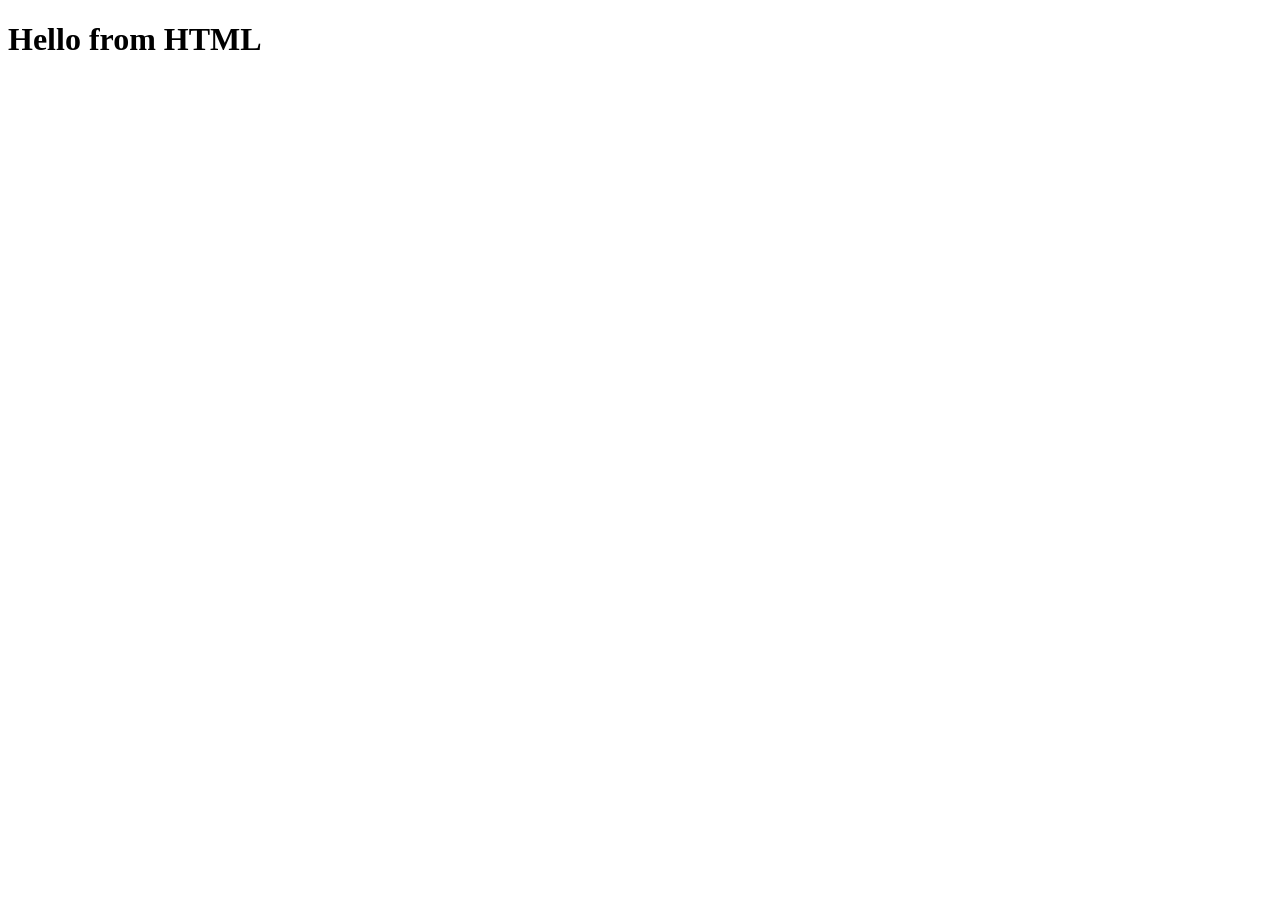
==== src/main/resources/static/index.html @ 3cafbec4 "HTML,CSS,JS files served" ====
<!DOCTYPE html>
<html lang="en">
<head>
    <meta charset="UTF-8">
    <meta name="viewport" content="width=device-width, initial-scale=1.0">
    <title>Document</title>
    <link rel="stylesheet" href="css/site.css">
</head>
<body>
    <h1>Hello from HTML</h1>
    <script src="js/site.js"></script>
</body>
</html>
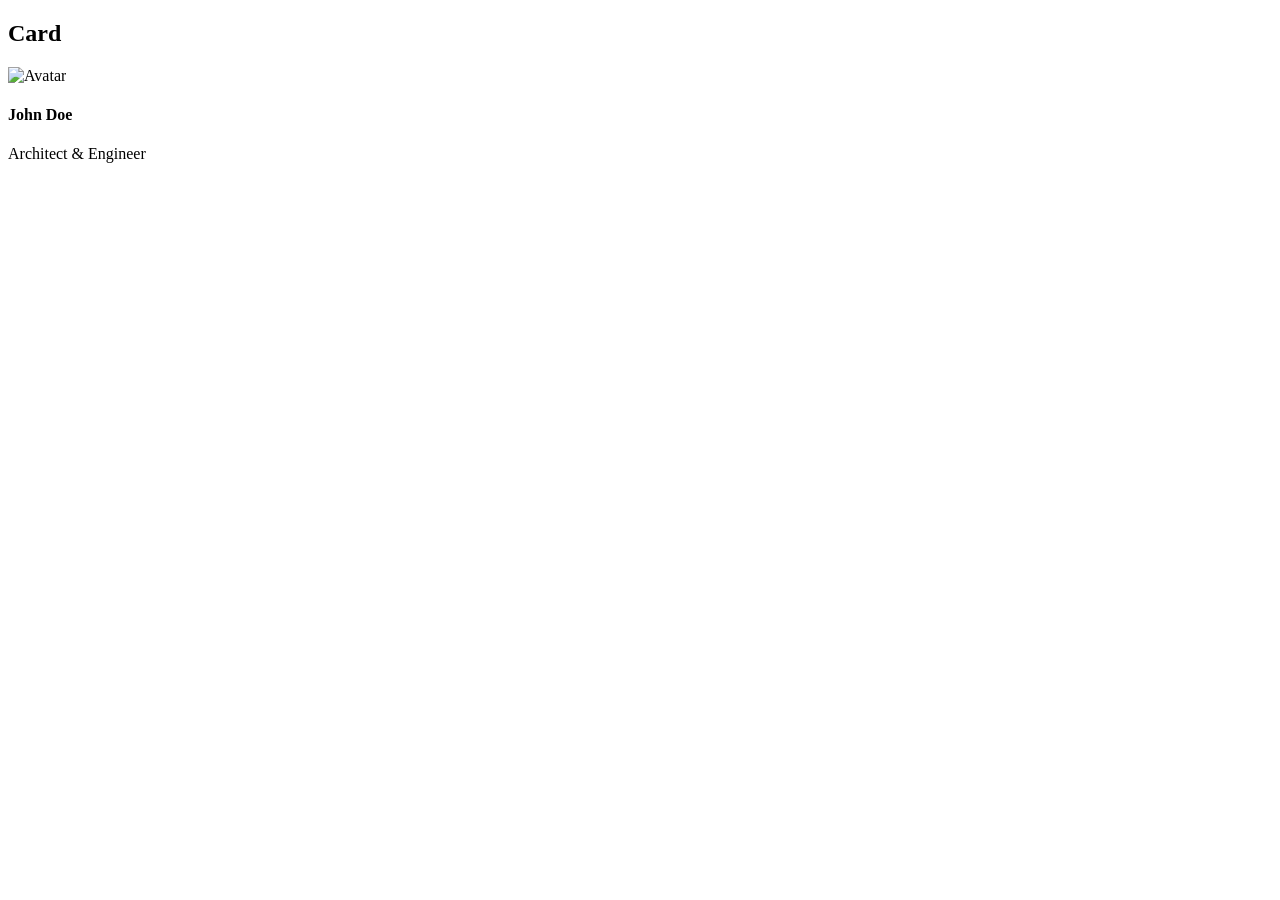
==== commit e185f653: "Card is added" ====
--- a/src/main/resources/static/index.html
+++ b/src/main/resources/static/index.html
@@ -7,7 +7,16 @@
     <link rel="stylesheet" href="css/site.css">
 </head>
 <body>
-    <h1>Hello from HTML</h1>
+    <h2>Card</h2>
+
+<div class="card">
+  <img src="john.png" alt="Avatar" style="width:100%">
+  <div class="container">
+    <h4><b>John Doe</b></h4> 
+    <p>Architect & Engineer</p> 
+  </div>
+</div>
+    <!-- <h1>Hello from HTML</h1> -->
     <script src="js/site.js"></script>
 </body>
 </html>
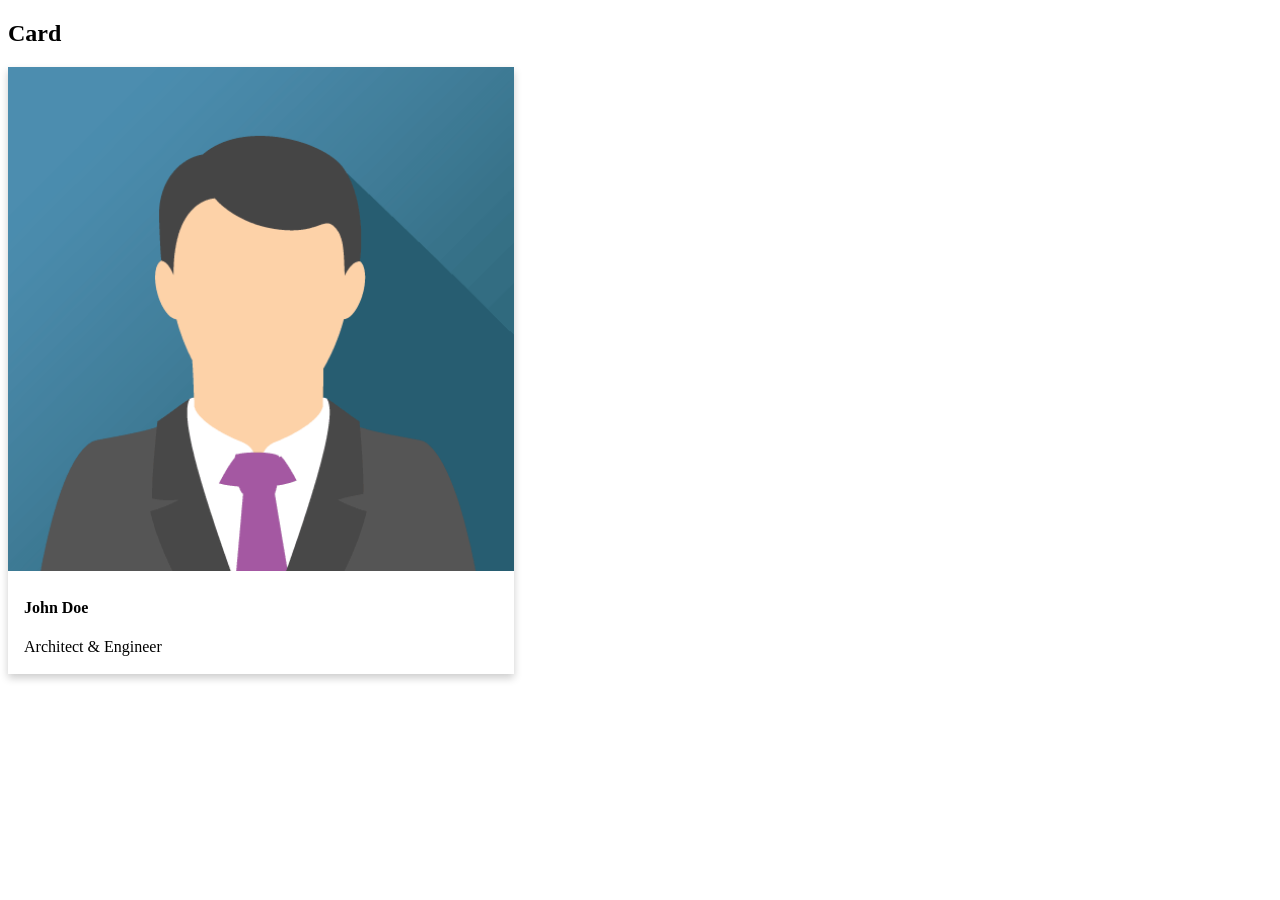
==== commit 76b58bc2: "some error handled" ====
--- a/src/main/resources/static/index.html
+++ b/src/main/resources/static/index.html
@@ -10,7 +10,7 @@
     <h2>Card</h2>
 
 <div class="card">
-  <img src="john.png" alt="Avatar" style="width:100%">
+  <img src="img/john.png" alt="Avatar" style="width:100%">
   <div class="container">
     <h4><b>John Doe</b></h4> 
     <p>Architect & Engineer</p> 
--- a/src/main/resources/static/css/site.css
+++ b/src/main/resources/static/css/site.css
@@ -0,0 +1,16 @@
+h1 {
+    color: red;
+}
+.card {
+  box-shadow: 0 4px 8px 0 rgba(0,0,0,0.2);
+  transition: 0.3s;
+  width: 40%;
+}
+
+.card:hover {
+  box-shadow: 0 8px 16px 0 rgba(0,0,0,0.2);
+}
+
+.container {
+  padding: 2px 16px;
+}
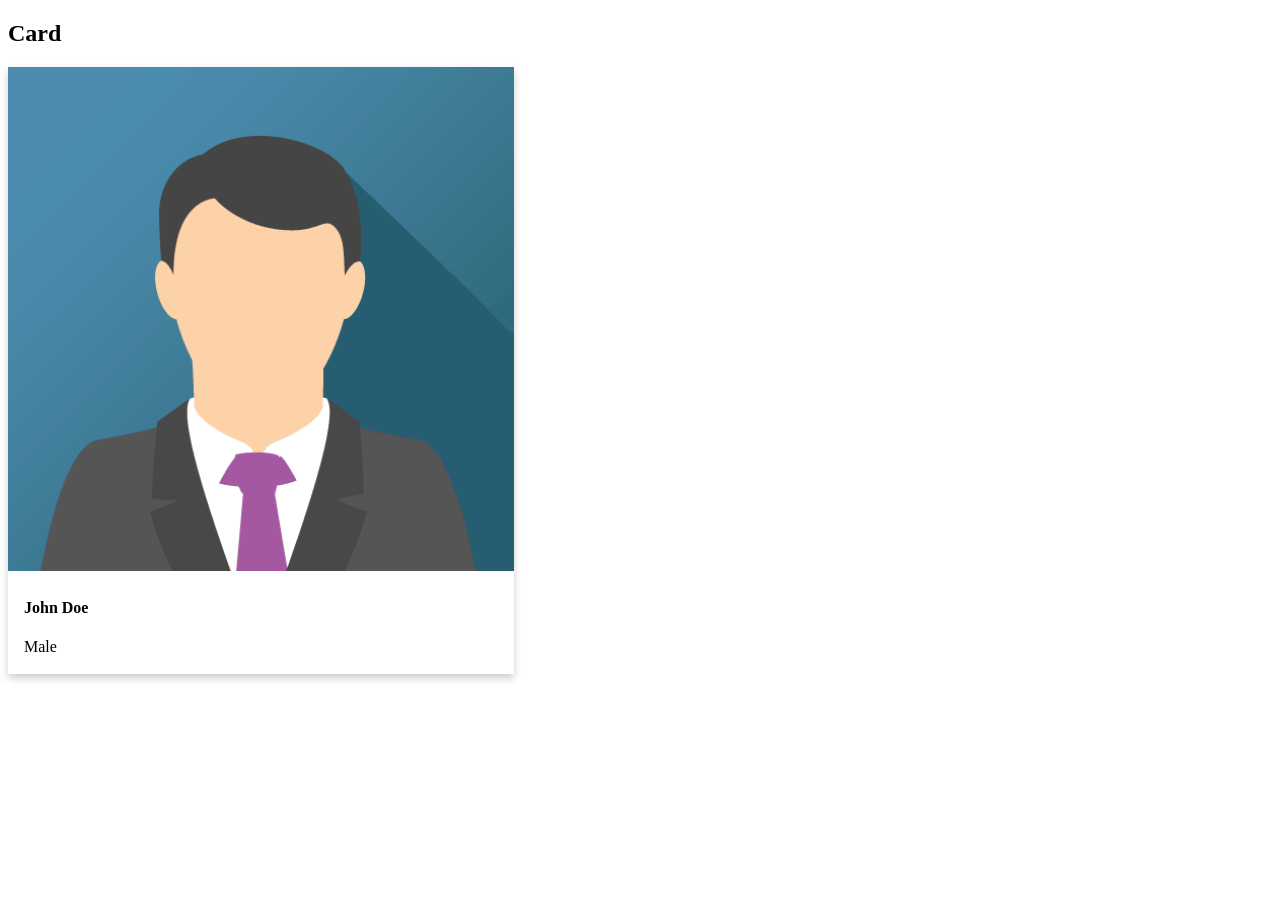
==== commit 0480aa81: "Adding toggle feature" ====
--- a/src/main/resources/static/index.html
+++ b/src/main/resources/static/index.html
@@ -10,10 +10,11 @@
     <h2>Card</h2>
 
 <div class="card">
-  <img src="img/john.png" alt="Avatar" style="width:100%">
+  <img id="userImage" src="img/john.png" alt="Avatar" style="width:100%">
   <div class="container">
-    <h4><b>John Doe</b></h4> 
-    <p>Architect & Engineer</p> 
+    <h4 id="userName"><b>John Doe</b></h4>
+    <p id="userGender">Male</p>
+    <!-- <p>Architect & Engineer</p>  -->
   </div>
 </div>
     <!-- <h1>Hello from HTML</h1> -->
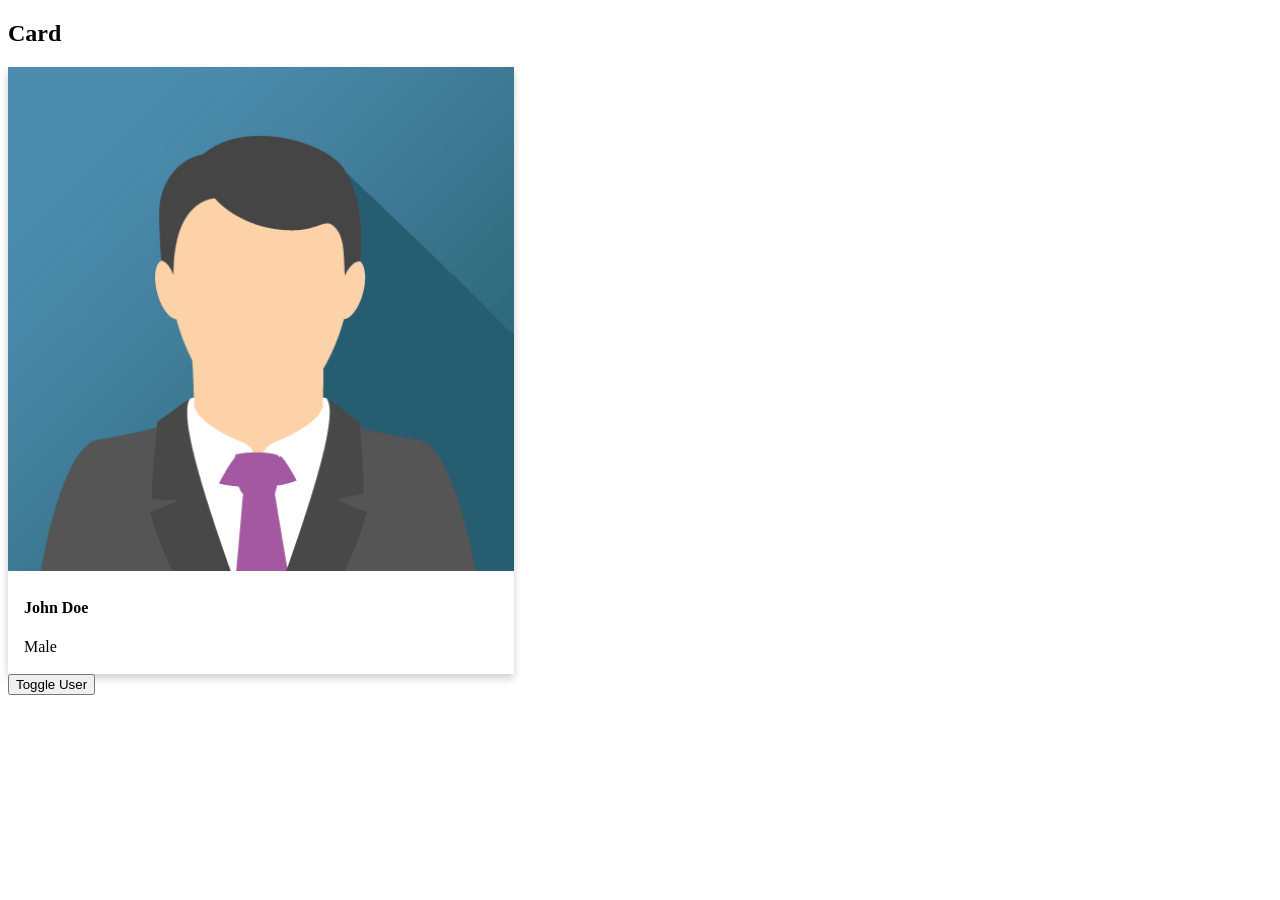
==== commit df38ab0a: "toggle button added" ====
--- a/src/main/resources/static/index.html
+++ b/src/main/resources/static/index.html
@@ -17,6 +17,7 @@
     <!-- <p>Architect & Engineer</p>  -->
   </div>
 </div>
+    <button onclick="toggleCard()">Toggle User</button>
     <!-- <h1>Hello from HTML</h1> -->
     <script src="js/site.js"></script>
 </body>
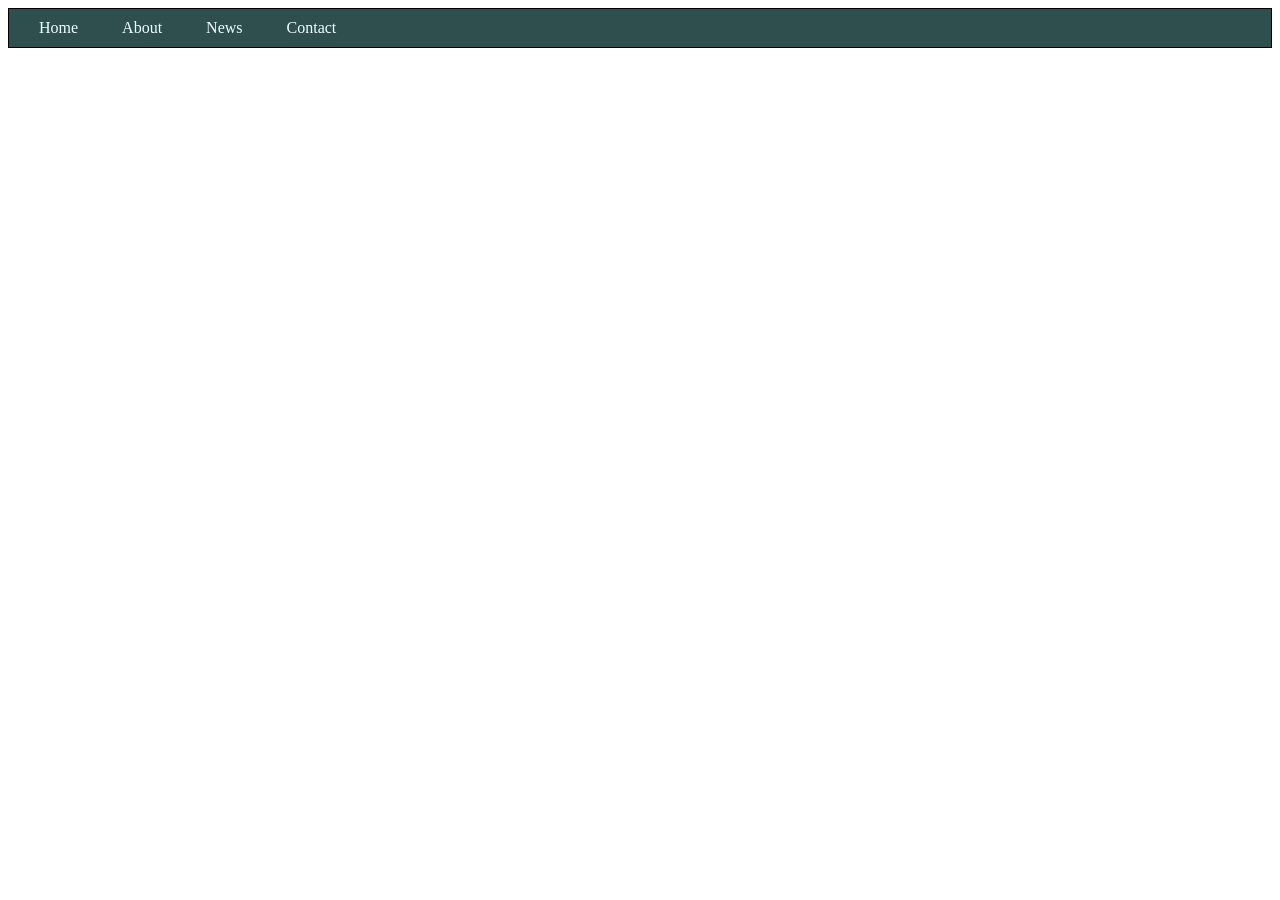
==== commit 18165800: "Adding Navbar" ====
--- a/src/main/resources/static/index.html
+++ b/src/main/resources/static/index.html
@@ -7,18 +7,26 @@
     <link rel="stylesheet" href="css/site.css">
 </head>
 <body>
-    <h2>Card</h2>
 
-<div class="card">
-  <img id="userImage" src="img/john.png" alt="Avatar" style="width:100%">
-  <div class="container">
-    <h4 id="userName"><b>John Doe</b></h4>
-    <p id="userGender">Male</p>
-    <!-- <p>Architect & Engineer</p>  -->
-  </div>
-</div>
-    <button onclick="toggleCard()">Toggle User</button>
+    <div class="navbar">
+      <a href="#">Home</a>
+      <a href="#">About</a>
+      <a href="#">News</a>
+      <a href="#">Contact</a>
+    </div>
+
+
+    <!-- <h2>Card</h2>
+
+    <div class="card">
+      <img id="userImage" src="img/john.png" alt="Avatar" style="width:100%">
+      <div class="container">
+        <h4 id="userName"><b>John Doe</b></h4>
+         <p id="userGender">Male</p>-->
+<!--  </div>
+    </div> -->
+    <!-- <button onclick="toggleCard()">Toggle User</button> -->
     <!-- <h1>Hello from HTML</h1> -->
-    <script src="js/site.js"></script>
+    <!-- <script src="js/site.js"></script> -->
 </body>
 </html>
--- a/src/main/resources/static/css/site.css
+++ b/src/main/resources/static/css/site.css
@@ -4,7 +4,8 @@
 .card {
   box-shadow: 0 4px 8px 0 rgba(0,0,0,0.2);
   transition: 0.3s;
-  width: 40%;
+  width: 300px;
+ 
 }
 
 .card:hover {
@@ -13,4 +14,22 @@
 
 .container {
   padding: 2px 16px;
+}
+
+.navbar{
+  border: 1px solid #000;
+  background-color: darkslategray;
+  margin: 0px;
+  padding: 10px;
+}
+
+.navbar a{
+  color: azure;
+  text-decoration: none;
+  padding: 20px;
+}
+
+.navbar a:hover{
+  background-color: dimgray;
+  padding: auto;
 }
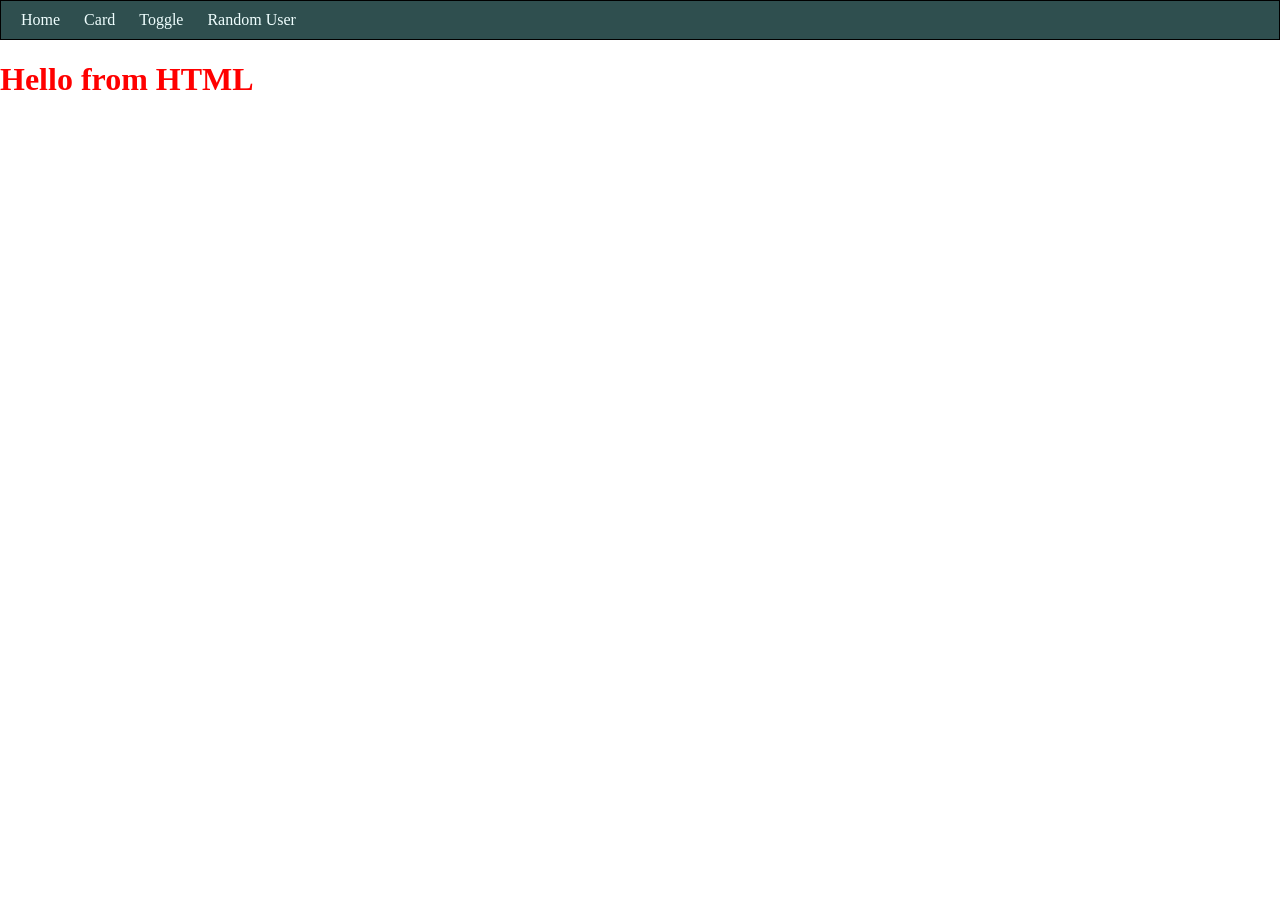
==== commit c2c3d6b7: "Updated   navigation links and added random user functionality." ====
--- a/src/main/resources/static/index.html
+++ b/src/main/resources/static/index.html
@@ -7,13 +7,14 @@
     <link rel="stylesheet" href="css/site.css">
 </head>
 <body>
-
+    
     <div class="navbar">
-      <a href="#">Home</a>
-      <a href="#">About</a>
-      <a href="#">News</a>
-      <a href="#">Contact</a>
+      <a href="/">Home</a>
+      <a href="/card.html">Card</a>
+      <a href="/toggle.html">Toggle</a>
+      <a href="/randomuser.html">Random User</a>
     </div>
+    <h1>Hello from HTML</h1>
 
 
     <!-- <h2>Card</h2>
@@ -22,11 +23,11 @@
       <img id="userImage" src="img/john.png" alt="Avatar" style="width:100%">
       <div class="container">
         <h4 id="userName"><b>John Doe</b></h4>
-         <p id="userGender">Male</p>-->
-<!--  </div>
-    </div> -->
-    <!-- <button onclick="toggleCard()">Toggle User</button> -->
-    <!-- <h1>Hello from HTML</h1> -->
-    <!-- <script src="js/site.js"></script> -->
+         <p id="userGender">Male</p>
+      </div> 
+    </div>
+    <button onclick="toggleCard()">Toggle User</button>
+    <h1>Hello from HTML</h1>-->
+    <script src="js/site.js"></script> 
 </body>
 </html>
--- a/src/main/resources/static/css/site.css
+++ b/src/main/resources/static/css/site.css
@@ -17,16 +17,20 @@
 }
 
 .navbar{
-  border: 1px solid #000;
+    border: 1px solid #000;
   background-color: darkslategray;
-  margin: 0px;
   padding: 10px;
+}
+
+body{
+    margin: 0px;
+    padding: 0px;
 }
 
 .navbar a{
   color: azure;
   text-decoration: none;
-  padding: 20px;
+  padding: 10px;
 }
 
 .navbar a:hover{
